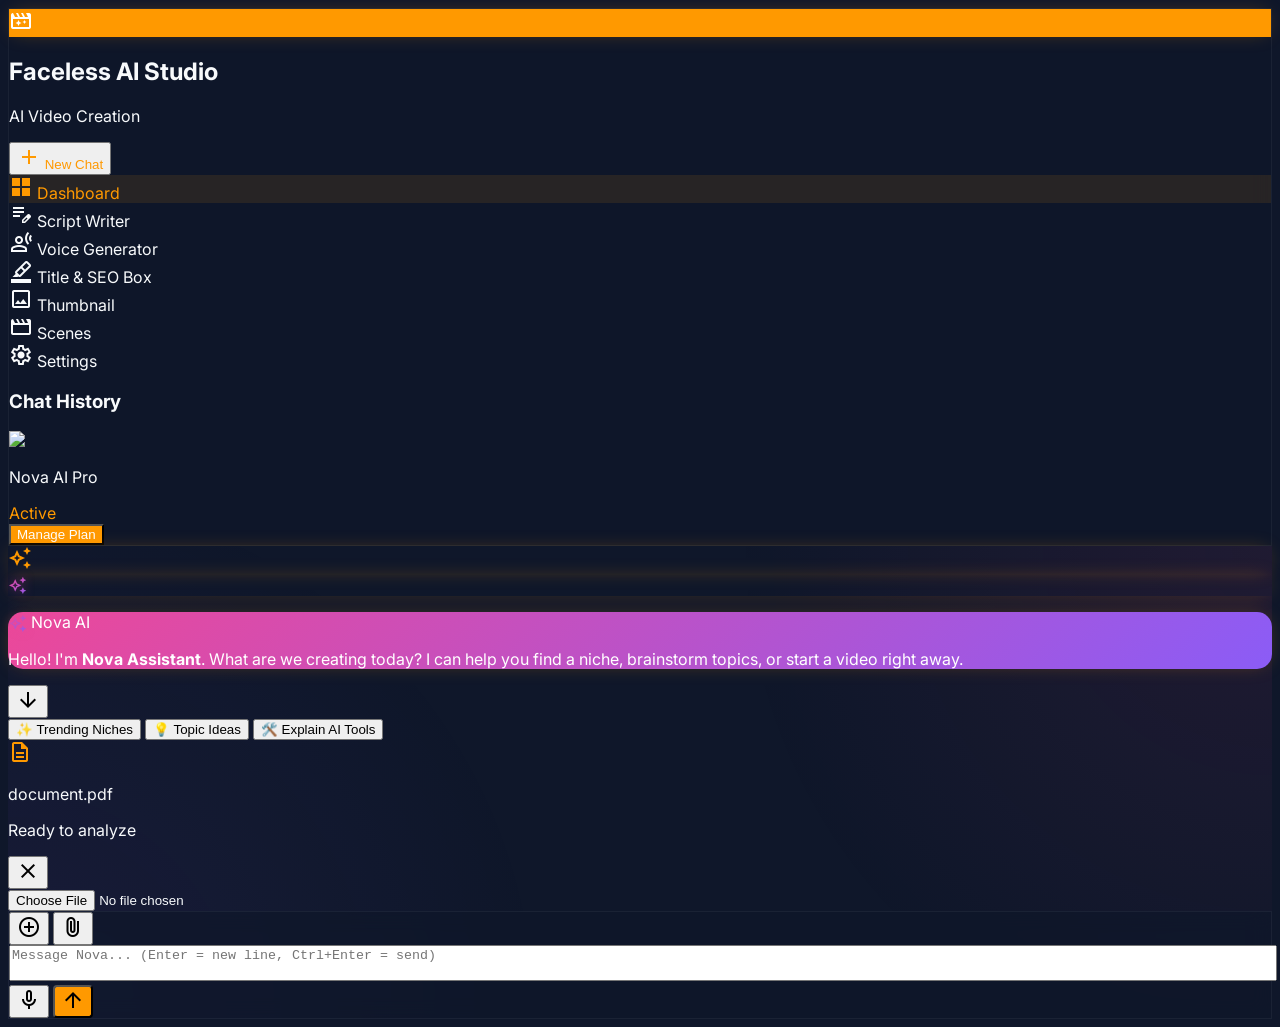
==== frontend/index.html @ 91708bc6 "Final Clean Hackathon Submission" ====
<!DOCTYPE html>
<html class="dark" lang="en">

<head>
    <meta charset="utf-8" />
    <meta content="width=device-width, initial-scale=1.0" name="viewport" />
    <title>Faceless AI Studio</title>
    <script src="https://cdn.tailwindcss.com?plugins=forms,container-queries"></script>
    <link href="https://fonts.googleapis.com/css2?family=Inter:wght@300;400;500;600;700;800;900&display=swap"
        rel="stylesheet" />
    <link href="https://fonts.googleapis.com/icon?family=Material+Icons" rel="stylesheet" />
    <link href="https://fonts.googleapis.com/css2?family=Material+Symbols+Outlined:wght,FILL@100..700,0..1&display=swap"
        rel="stylesheet" />
    <link rel="stylesheet" href="./style.css">
    <script id="tailwind-config">
        tailwind.config = {
            darkMode: "class",
            theme: {
                extend: {
                    colors: {
                        "primary": "#256af4",
                        "accent-magenta": "#d946ef",
                        "accent-pink": "#d946ef",
                        "accent": "#d946ef",
                        "background-light": "#f5f6f8",
                        "background-dark": "#0a0c14",
                        "surface-dark": "#161b2c",
                        "border-dark": "#232d3f",
                    },
                    fontFamily: {
                        "display": ["Inter", "sans-serif"]
                    },
                    borderRadius: {
                        "DEFAULT": "0.25rem",
                        "lg": "0.5rem",
                        "xl": "0.75rem",
                        "full": "9999px"
                    },
                },
            },
        }
    </script>
</head>

<body
    class="bg-background-light dark:bg-background-dark font-display text-slate-900 dark:text-slate-100 antialiased overflow-hidden">
    <div class="flex min-h-screen">

        <!-- MAIN SIDEBAR (Unified from User Code) -->
        <aside id="main-sidebar"
            class="w-72 fixed left-0 top-0 h-screen flex flex-col bg-surface-dark border-r border-slate-800/50 overflow-y-auto custom-scrollbar z-50">
            <div class="p-6 pb-2">
                <div class="flex items-center gap-3 mb-6">
                    <div class="size-10 rounded-lg bg-primary flex items-center justify-center glow-blue shrink-0">
                        <span class="material-symbols-outlined text-white">movie_filter</span>
                    </div>
                    <div>
                        <h1 class="text-sm font-bold tracking-tight text-white uppercase">Faceless AI Studio</h1>
                        <p class="text-xs text-slate-400 font-medium">AI Video Creation</p>
                    </div>
                </div>
                
                <!-- NEW CHAT BUTTON -->
                <button onclick="startNewChat()" class="w-full flex items-center justify-center gap-2 py-2.5 bg-primary/20 hover:bg-primary/30 text-primary border border-primary/30 rounded-xl text-sm font-bold transition-colors">
                    <span class="material-symbols-outlined text-[18px]">add</span> New Chat
                </button>
            </div>

            <nav class="shrink-0 px-4 pt-4 space-y-1">
                <div id="nav-dashboard" onclick="switchToTab('dashboard')"
                    class="sidebar-item flex items-center gap-3 px-3 py-2.5 rounded-lg text-slate-400 hover:text-white hover:bg-white/5 transition-colors cursor-pointer">
                    <span class="material-symbols-outlined text-[22px]">grid_view</span>
                    <span class="text-sm font-medium">Dashboard</span>
                </div>

                <div id="nav-script-writer" onclick="switchToTab('script-writer')"
                    class="sidebar-item flex items-center gap-3 px-3 py-2.5 rounded-lg text-slate-400 hover:text-white hover:bg-white/5 transition-colors cursor-pointer">
                    <span class="material-symbols-outlined text-[22px]">edit_note</span>
                    <span class="text-sm font-medium">Script Writer</span>
                </div>

                <div id="nav-voice-generator" onclick="switchToTab('voice-generator')"
                    class="sidebar-item flex items-center gap-3 px-3 py-2.5 rounded-lg text-slate-400 hover:text-white hover:bg-white/5 transition-colors cursor-pointer">
                    <span class="material-symbols-outlined text-[22px]">spatial_audio_off</span>
                    <span class="text-sm font-medium">Voice Generator</span>
                </div>

                <div id="nav-voiceover-copy" onclick="switchToTab('voiceover-copy')"
                    class="sidebar-item flex items-center gap-3 px-3 py-2.5 rounded-lg text-slate-400 hover:text-white hover:bg-white/5 transition-colors cursor-pointer">
                    <span class="material-symbols-outlined text-[22px]">format_ink_highlighter</span>
                    <span class="text-sm font-medium">Title &amp; SEO Box</span>
                </div>

                <div id="nav-thumbnail" onclick="switchToTab('thumbnail')"
                    class="sidebar-item flex items-center gap-3 px-3 py-2.5 rounded-lg text-slate-400 hover:text-white hover:bg-white/5 transition-colors cursor-pointer">
                    <span class="material-symbols-outlined text-[22px]">image</span>
                    <span class="text-sm font-medium">Thumbnail</span>
                </div>

                <div id="nav-scenes" onclick="switchToTab('scenes')"
                    class="sidebar-item flex items-center gap-3 px-3 py-2.5 rounded-lg text-slate-400 hover:text-white hover:bg-white/5 transition-colors cursor-pointer">
                    <span class="material-symbols-outlined text-[22px]">movie</span>
                    <span class="text-sm font-medium">Scenes</span>
                </div>

                <div id="nav-settings" onclick="switchToTab('settings')"
                    class="sidebar-item flex items-center gap-3 px-3 py-2.5 rounded-lg text-slate-400 hover:text-white hover:bg-white/5 transition-colors cursor-pointer mt-6">
                    <span class="material-symbols-outlined text-[22px]">settings</span>
                    <span class="text-sm font-medium">Settings</span>
                </div>
            </nav>

            <!-- CHAT HISTORY SIDEBAR SECTION -->
            <div class="flex-1 overflow-y-auto custom-scrollbar px-4 pt-6 pb-2">
                <h3 class="text-[10px] font-bold text-slate-500 uppercase tracking-widest pl-2 mb-3">Chat History</h3>
                <div id="sidebar-chat-history" class="space-y-4">
                    <!-- Groups injected by JS -->
                </div>
            </div>

            <!-- Sidebar Bottom: Account Card -->
            <div class="p-4 pb-6 mt-auto shrink-0">
                <div class="bg-slate-900/40 rounded-2xl p-4 border border-slate-800/40">
                    <div class="flex items-center gap-3 mb-3">
                        <div
                            class="size-10 rounded-full bg-slate-800 overflow-hidden ring-2 ring-primary/20 p-1 flex items-center justify-center">
                            <!-- New Cool Bot/AI Avatar Image -->
                            <img class="w-full h-full object-contain drop-shadow-[0_0_8px_rgba(37,106,244,0.8)]"
                                data-alt="Nova AI Avatar"
                                src="https://api.dicebear.com/7.x/bottts/svg?seed=NovaAI4&backgroundColor=transparent&primaryColor=256af4" />
                        </div>
                        <div class="flex-1 min-w-0">
                            <p class="text-sm font-semibold truncate text-white">Nova AI Pro</p>
                            <span
                                class="inline-flex items-center rounded-full bg-primary/20 px-2 py-0.5 text-[10px] font-bold text-primary tracking-wider uppercase">Active
                            </span>
                        </div>
                    </div>
                    <button
                        class="w-full py-2 bg-primary hover:bg-primary/90 text-white rounded-lg text-xs font-bold transition-all shadow-lg shadow-primary/20">
                        Manage Plan
                    </button>
                </div>
            </div>
        </aside>


        <!-- MAIN VIEWS -->
        <div class="flex-1 flex flex-col relative w-full h-screen ml-72">


            <!-- DASHBOARD VIEW -->
            <!-- DASHBOARD VIEW (NOVA CHAT HUB) -->
            <main id="view-dashboard"
                class="view-wrapper flex-1 flex flex-col bg-gradient-dark relative view-hidden h-screen overflow-hidden">
                <!-- Top Chat Header icon -->
                <div class="w-full flex justify-center pt-10 pb-4 shrink-0">
                    <div
                        class="size-16 rounded-2xl bg-primary/10 flex items-center justify-center glow-blue border border-primary/30">
                        <span class="material-symbols-outlined text-primary text-4xl animate-pulse">auto_awesome</span>
                    </div>
                </div>

                <!-- Chat Messages Area -->
                <div id="chat-history"
                    class="flex-1 overflow-y-auto custom-scrollbar px-8 pb-40 space-y-6 max-w-4xl mx-auto w-full">
                    <!-- Initial Welcome Message -->
                    <div class="flex gap-4">
                        <div
                            class="size-10 rounded-full bg-primary/20 flex items-center justify-center flex-shrink-0 glow-blue border border-primary/30">
                            <span class="material-symbols-outlined nova-spark-icon text-xl">auto_awesome</span>
                        </div>
                        <div class="ai-chat-bubble p-5 max-w-[80%] glow-blue text-left">
                            <p class="text-white text-sm font-bold flex items-center gap-2 mb-2">
                                <span class="material-symbols-outlined nova-spark-icon">auto_awesome</span> Nova AI
                            </p>
                            <p class="text-white text-sm leading-relaxed">Hello! I'm <strong>Nova Assistant</strong>.
                                What are we creating today? I can help you find a niche, brainstorm topics, or start a
                                video right away.</p>
                        </div>
                    </div>
                </div>

                <!-- Scroll to Bottom Button -->
                <button id="scroll-bottom-btn" onclick="scrollToBottom()"
                    class="absolute bottom-28 right-10 size-10 bg-slate-800 border border-slate-700 text-white rounded-full shadow-2xl flex items-center justify-center transition-all opacity-0 translate-y-4 pointer-events-none z-30 hover:bg-slate-700">
                    <span class="material-symbols-outlined text-[20px]">arrow_downward</span>
                </button>

                <!-- Floating Input Area -->
                <div id="chat-input-container"
                    class="absolute bottom-0 left-0 right-0 p-8 pt-0 z-20 pointer-events-none">
                    <div class="max-w-4xl mx-auto w-full pointer-events-auto">
                        <!-- Suggested Prompts -->
                        <div class="flex gap-3 mb-4 overflow-x-auto custom-scrollbar pb-2">
                            <button onclick="sendChatMessage('Trending Niches')"
                                class="whitespace-nowrap px-4 py-2 bg-white/5 hover:bg-white/10 border border-white/10 rounded-full text-xs font-medium text-slate-300 transition-colors backdrop-blur-md">✨
                                Trending Niches</button>
                            <button onclick="sendChatMessage('Topic Ideas')"
                                class="whitespace-nowrap px-4 py-2 bg-white/5 hover:bg-white/10 border border-white/10 rounded-full text-xs font-medium text-slate-300 transition-colors backdrop-blur-md">💡
                                Topic Ideas</button>
                            <button onclick="sendChatMessage('Explain AI Tools')"
                                class="whitespace-nowrap px-4 py-2 bg-white/5 hover:bg-white/10 border border-white/10 rounded-full text-xs font-medium text-slate-300 transition-colors backdrop-blur-md">🛠️
                                Explain AI Tools</button>
                        </div>
                        <!-- Input Bar -->
                        <div class="relative">
                            <!-- Attachment Preview Area -->
                            <div id="attachment-preview"
                                class="hidden absolute bottom-full left-0 mb-2 bg-slate-800 border border-slate-700 p-2 rounded-xl shadow-2xl flex items-center gap-3">
                                <div class="size-8 rounded bg-primary/20 flex items-center justify-center">
                                    <span class="material-symbols-outlined text-primary text-sm">description</span>
                                </div>
                                <div>
                                    <p class="text-xs font-bold text-white" id="attachment-name">document.pdf</p>
                                    <p class="text-[10px] text-slate-400">Ready to analyze</p>
                                </div>
                                <button onclick="removeAttachment()" class="ml-2 text-slate-400 hover:text-white">
                                    <span class="material-symbols-outlined text-sm">close</span>
                                </button>
                            </div>

                            <input type="file" id="hidden-file-upload" class="hidden"
                                onchange="handleFileSelect(event)">

                            <div
                                class="chat-input-container bg-surface-dark border border-slate-700/50 rounded-2xl p-2 pl-3 flex items-center gap-2 shadow-2xl relative z-40">

                                <button
                                    class="size-10 rounded-full text-slate-400 hover:text-white hover:bg-white/10 flex items-center justify-center transition-colors flex-shrink-0 relative group">
                                    <span class="material-symbols-outlined text-[22px]">add_circle</span>
                                </button>

                                <button onclick="document.getElementById('hidden-file-upload').click()"
                                    class="size-10 rounded-full text-slate-400 hover:text-white hover:bg-white/10 flex items-center justify-center transition-colors flex-shrink-0">
                                    <span class="material-symbols-outlined text-[20px]">attach_file</span>
                                </button>

                                <textarea id="chat-input" placeholder="Message Nova... (Enter = new line, Ctrl+Enter = send)" wrap="soft"
                                    class="flex-1 min-w-0 bg-transparent border-none text-white focus:ring-0 placeholder:text-slate-500 py-3 px-2 outline-none text-[15px]"
                                    style="width: 100%; max-height: 120px; overflow-y: auto; resize: none; overflow-wrap: anywhere; word-break: break-word;"
                                    onkeypress="handleChatKeyPress(event)"></textarea>

                                <button id="mic-btn" onclick="toggleMic()"
                                    class="size-10 rounded-full text-slate-400 hover:text-white hover:bg-white/10 flex items-center justify-center transition-colors flex-shrink-0 mr-1">
                                    <span class="material-symbols-outlined text-[22px]">mic</span>
                                </button>

                                <button onclick="submitChat()"
                                    class="size-10 text-white flex items-center justify-center shadow-lg hover:scale-[1.05] transition-transform flex-shrink-0 send-btn">
                                    <span class="material-symbols-outlined text-[20px]">arrow_upward</span>
                                </button>
                            </div>
                        </div>
                    </div>
                </div>
            </main>

            <!-- SETTINGS VIEW -->
            <main id="view-settings"
                class="view-wrapper flex-1 overflow-y-auto custom-scrollbar bg-gradient-dark relative view-hidden">
                <div class="p-8 max-w-2xl mx-auto">
                    <h2 class="text-3xl font-black text-white mb-8">Settings</h2>
                    <div class="glass-panel p-8 rounded-2xl space-y-6 glow-blue">
                        <div>
                            <label class="block text-xs font-bold text-slate-400 mb-2">AWS Access Key</label>
                            <input type="password"
                                class="w-full bg-surface-dark border border-slate-700/50 rounded-xl p-3 text-white"
                                value="***********" />
                        </div>
                        <div>
                            <label class="block text-xs font-bold text-slate-400 mb-2">AWS Secret Key</label>
                            <input type="password"
                                class="w-full bg-surface-dark border border-slate-700/50 rounded-xl p-3 text-white"
                                value="***********" />
                        </div>
                        <button
                            class="w-full py-4 bg-primary text-white font-bold rounded-xl shadow-lg shadow-primary/20 hover:bg-blue-600 transition-colors">Save
                            Configurations</button>
                    </div>
                </div>
            </main>

            <!-- VOICEOVER & COPY (title, description, tags, keywords) -->
            <main id="view-voiceover-copy" class="view-wrapper view-hidden flex-1 overflow-y-auto custom-scrollbar bg-background-dark bg-gradient-dark">
                <div class="max-w-4xl mx-auto px-8 py-10 pb-32">
                    <div class="flex items-center justify-between mb-8">
                        <h2 class="text-3xl font-black text-white flex items-center gap-3">
                            <span class="material-symbols-outlined text-primary text-3xl">format_ink_highlighter</span>
                            Title &amp; SEO Box
                        </h2>
                    </div>

                    <!-- Generate SEO Box -->
                    <div class="glass-panel p-6 rounded-2xl border border-primary/20 mb-8 flex flex-col gap-4">
                        <label class="block text-xs font-bold text-slate-400 uppercase tracking-wide">Enter video topic or paste script to generate SEO metadata</label>
                        <div class="relative">
                            <textarea id="seo-writer-prompt" rows="2" placeholder="e.g., A video about the history of Artificial Intelligence..." class="w-full bg-surface-dark border border-slate-700/50 rounded-xl p-3 pr-10 text-white placeholder-slate-500 focus:border-primary/50 transition-colors custom-scrollbar resize-none"></textarea>
                            <span class="material-symbols-outlined absolute right-3 bottom-4 text-primary animate-pulse pointer-events-none">auto_awesome</span>
                        </div>
                        <button type="button" onclick="generateSeoDataOnly(event)" class="w-full md:w-auto self-end px-8 py-3 bg-primary hover:bg-blue-600 text-white font-bold rounded-xl shadow-lg shadow-primary/20 transition-all flex items-center gap-2">
                            <span class="material-symbols-outlined">auto_awesome</span>
                            Generate SEO Data
                        </button>
                    </div>

                    <div class="space-y-6">
                        <!-- Title Box -->
                        <div class="glass-panel p-6 rounded-2xl relative group">
                            <label class="block text-xs font-bold text-slate-400 uppercase tracking-widest mb-3">Title</label>
                            <p id="voiceover-title" class="text-xl font-bold text-white pr-12">—</p>
                            <button onclick="copySpecificData('voiceover-title')" class="absolute top-4 right-4 size-10 rounded-xl bg-white/5 hover:bg-primary/20 text-slate-400 hover:text-primary transition-colors flex items-center justify-center border border-white/10 group-hover:border-primary/30">
                                <span class="material-symbols-outlined text-[18px]">content_copy</span>
                            </button>
                        </div>
                        
                        <!-- Description Box -->
                        <div class="glass-panel p-6 rounded-2xl relative group">
                            <label class="block text-xs font-bold text-slate-400 uppercase tracking-widest mb-3">Description</label>
                            <p id="voiceover-description" class="text-slate-300 leading-relaxed whitespace-pre-line pr-12">—</p>
                            <button onclick="copySpecificData('voiceover-description')" class="absolute top-4 right-4 size-10 rounded-xl bg-white/5 hover:bg-primary/20 text-slate-400 hover:text-primary transition-colors flex items-center justify-center border border-white/10 group-hover:border-primary/30">
                                <span class="material-symbols-outlined text-[18px]">content_copy</span>
                            </button>
                        </div>

                        <!-- Tags Box -->
                        <div class="glass-panel p-6 rounded-2xl relative group">
                            <label class="block text-xs font-bold text-slate-400 uppercase tracking-widest mb-3">Tags</label>
                            <div id="voiceover-tags" class="flex flex-wrap gap-2 pr-12">—</div>
                            <button onclick="copySpecificTagKeywordData('voiceover-tags')" class="absolute top-4 right-4 size-10 rounded-xl bg-white/5 hover:bg-primary/20 text-slate-400 hover:text-primary transition-colors flex items-center justify-center border border-white/10 group-hover:border-primary/30">
                                <span class="material-symbols-outlined text-[18px]">content_copy</span>
                            </button>
                        </div>

                        <!-- Keywords Box -->
                        <div class="glass-panel p-6 rounded-2xl relative group">
                            <label class="block text-xs font-bold text-slate-400 uppercase tracking-widest mb-3">Keywords</label>
                            <div id="voiceover-keywords" class="flex flex-wrap gap-2 pr-12">—</div>
                            <button onclick="copySpecificTagKeywordData('voiceover-keywords')" class="absolute top-4 right-4 size-10 rounded-xl bg-white/5 hover:bg-primary/20 text-slate-400 hover:text-primary transition-colors flex items-center justify-center border border-white/10 group-hover:border-primary/30">
                                <span class="material-symbols-outlined text-[18px]">content_copy</span>
                            </button>
                        </div>
                    </div>
                </div>
            </main>

            <!-- NOVA CANVAS (redesigned Thumbnail page) -->
            <main id="view-thumbnail" class="view-wrapper view-hidden flex-1 overflow-y-auto custom-scrollbar bg-background-dark bg-gradient-dark">
                <div class="max-w-5xl mx-auto px-8 py-10 pb-32">
                    <!-- Header -->
                    <div class="flex items-center gap-4 mb-2">
                        <div class="size-12 rounded-2xl flex items-center justify-center" style="background: linear-gradient(135deg, #ec4899, #8b5cf6);">
                            <span class="material-symbols-outlined text-white text-2xl">palette</span>
                        </div>
                        <div>
                            <h2 class="text-3xl font-black text-white">Nova Canvas</h2>
                            <p class="text-xs text-slate-400 uppercase tracking-widest font-bold">AI Image Designer</p>
                        </div>
                    </div>
                    <p class="text-slate-400 mb-8 mt-2">Design stunning, AI-generated thumbnails and visuals for your video using Amazon Nova Canvas.</p>

                    <!-- Controls Row: Prompt, Ratio, Style -->
                    <div class="glass-panel p-6 rounded-2xl border border-accent-pink/20 mb-6 space-y-5">
                        <!-- Prompt -->
                        <div>
                            <label class="block text-xs font-bold text-slate-400 uppercase tracking-wide mb-2">Visual Prompt</label>
                            <div class="relative">
                                <textarea id="thumbnail-writer-prompt" rows="2" placeholder="e.g., A cinematic glowing neural network with bold modern text..." class="w-full bg-surface-dark border border-slate-700/50 rounded-xl p-3 pr-10 text-white placeholder-slate-500 focus:border-accent-pink/50 transition-colors custom-scrollbar resize-none"></textarea>
                                <span class="material-symbols-outlined absolute right-3 bottom-4 text-accent-pink animate-pulse pointer-events-none">auto_awesome</span>
                            </div>
                        </div>

                        <!-- Ratio + Style Row -->
                        <div class="flex flex-wrap gap-6">
                            <!-- Ratio -->
                            <div class="flex-1 min-w-[160px]">
                                <label class="block text-xs font-bold text-slate-400 uppercase tracking-wide mb-2">Aspect Ratio</label>
                                <div class="flex gap-2">
                                    <button onclick="setAspectRatio('16:9', this)" class="ratio-btn ratio-btn-active flex-1 py-2 px-3 rounded-xl text-xs font-bold bg-accent-pink text-white border border-accent-pink">16:9 YouTube</button>
                                    <button onclick="setAspectRatio('1:1', this)" class="ratio-btn flex-1 py-2 px-3 rounded-xl text-xs font-bold bg-white/5 text-slate-400 border border-white/10 hover:bg-white/10 transition-colors">1:1 Square</button>
                                    <button onclick="setAspectRatio('9:16', this)" class="ratio-btn flex-1 py-2 px-3 rounded-xl text-xs font-bold bg-white/5 text-slate-400 border border-white/10 hover:bg-white/10 transition-colors">9:16 Short</button>
                                </div>
                            </div>

                            <!-- Style -->
                            <div class="flex-1 min-w-[200px]">
                                <label class="block text-xs font-bold text-slate-400 uppercase tracking-wide mb-2">Style Preset</label>
                                <div class="relative">
                                    <select id="thumbnail-style-select" class="w-full bg-surface-dark border border-slate-700/50 rounded-xl p-3 text-white cursor-pointer focus:border-accent-pink/50 transition-colors appearance-none">
                                        <option value="cinematic">🎬 Cinematic</option>
                                        <option value="bright_bold">⚡ Bright &amp; Bold</option>
                                        <option value="minimalist">🌿 Minimalist</option>
                                        <option value="dramatic">🔥 Dramatic</option>
                                        <option value="neon_glow">✨ Neon Glow</option>
                                    </select>
                                    <span class="material-symbols-outlined absolute right-3 top-1/2 -translate-y-1/2 text-slate-400 pointer-events-none">expand_more</span>
                                </div>
                            </div>
                        </div>

                        <button type="button" onclick="generateThumbnailDataOnly(event)" class="w-full md:w-auto self-end px-8 py-3 text-white font-bold rounded-xl shadow-lg transition-all flex items-center gap-2" style="background: linear-gradient(135deg, #ec4899, #8b5cf6); box-shadow: 0 4px 20px rgba(236,72,153,0.3);">
                            <span class="material-symbols-outlined">auto_awesome</span>
                            Generate with Nova Canvas
                        </button>
                    </div>

                    <!-- Preview Canvas -->
                    <div class="glass-panel p-6 rounded-2xl mb-6">
                        <div class="flex items-center justify-between mb-4">
                            <span class="text-xs font-bold text-slate-400 uppercase tracking-widest">Generated Canvas</span>
                            <div class="flex items-center gap-2">
                                <span class="text-[10px] font-bold text-accent-pink uppercase tracking-widest">Nova Canvas · 16:9</span>
                            </div>
                        </div>
                        <div id="thumbnail-preview-wrap" class="rounded-2xl overflow-hidden border border-white/10 aspect-video bg-surface-dark relative group">
                            <img id="thumbnail-preview-img" src="" alt="Thumbnail" class="w-full h-full object-cover hidden" />
                            
                            <!-- Floating Download Button -->
                            <button id="thumbnail-hover-overlay" onclick="downloadThumbnail()" class="absolute top-4 right-4 px-4 py-2 bg-black/60 hover:bg-black/90 text-white font-bold rounded-xl border border-white/20 transition-all flex items-center justify-center gap-2 transform hover:scale-105 hidden backdrop-blur-md shadow-lg z-10">
                                <span class="material-symbols-outlined text-[20px] text-accent-pink">download</span> Download
                            </button>

                            <div id="thumbnail-placeholder" class="w-full h-full flex flex-col items-center justify-center text-slate-600 gap-3">
                                <span class="material-symbols-outlined text-6xl">image_search</span>
                                <p class="text-sm font-medium">Your canvas will appear here</p>
                            </div>
                        </div>

                        <!-- Action Buttons on thumbnail -->
                        <div id="thumbnail-actions" class="mt-5 flex flex-wrap gap-3 hidden">
                            <button onclick="downloadThumbnail()" class="flex-1 min-w-[140px] py-3 bg-white/10 hover:bg-white/20 text-white font-bold rounded-xl border border-white/10 transition-all flex items-center justify-center gap-2">
                                <span class="material-symbols-outlined text-[20px]">download</span> Download
                            </button>
                            <button class="flex-1 min-w-[140px] py-3 bg-accent-pink/20 hover:bg-accent-pink/30 text-accent-pink font-bold rounded-xl border border-accent-pink/30 transition-all flex items-center justify-center gap-2">
                                <span class="material-symbols-outlined text-[20px]">attach_file</span> Attach to Video
                            </button>
                            <button type="button" id="regenerate-thumbnail-btn" onclick="regenerateThumbnail('cinematic')" class="flex-1 min-w-[140px] py-3 font-bold rounded-xl transition-all flex items-center justify-center gap-2 text-white" style="background: linear-gradient(135deg, #ec4899, #8b5cf6);">
                                <span class="material-symbols-outlined text-[20px]">refresh</span> Regenerate
                            </button>
                        </div>
                    </div>
                </div>
            </main>

            <!-- SCENES PAGE -->
            <main id="view-scenes" class="view-wrapper view-hidden flex-1 overflow-hidden bg-background-dark bg-gradient-dark relative flex flex-col pt-8">
                <!-- Two Column Layout Area -->
                <div class="flex flex-1 overflow-hidden h-full max-w-[1600px] mx-auto w-full pb-8 px-6 gap-6">
                    
                    <!-- LEFT COLUMN: ChatGPT Style Chat Interface -->
                    <div class="w-1/3 flex flex-col bg-surface-dark border border-slate-700/50 rounded-2xl shadow-xl overflow-hidden glass-panel relative group">
                        
                        <!-- Header -->
                        <div class="px-6 py-4 flex items-center justify-between border-b border-slate-700/50 bg-slate-800/20">
                            <h3 class="text-lg font-bold text-white flex items-center gap-2">
                                <span class="material-symbols-outlined text-primary">analytics</span>
                                Script Analyzer
                            </h3>
                        </div>
                        
                        <!-- Instruction & Input Area -->
                        <div class="flex-1 p-6 flex flex-col gap-6 overflow-y-auto custom-scrollbar">
                            <div class="bg-primary/10 border border-primary/20 rounded-2xl p-5">
                                <p class="text-sm text-slate-200 leading-relaxed">
                                    <span class="font-bold text-primary block mb-1">How it works:</span>
                                    AI will analyze your script or lyrics, identify the 3-4 most important visual moments, and generate matching cinematic scenes automatically.
                                </p>
                            </div>

                            <div class="flex-1 flex flex-col gap-4">
                                <label class="text-xs font-bold text-slate-500 uppercase tracking-widest">Paste your script/lyrics here</label>
                                <textarea id="scenes-script-input" class="flex-1 w-full bg-slate-800/50 border border-slate-700 rounded-xl p-4 text-white placeholder-slate-500 focus:outline-none focus:border-primary transition-all resize-none text-sm leading-relaxed" placeholder="Once upon a time in a silent forest..."></textarea>
                            </div>

                            <button onclick="generateScenesFromScript()" id="generate-scenes-btn" class="w-full py-4 bg-primary hover:bg-blue-500 text-white font-black rounded-xl shadow-lg transition-all flex items-center justify-center gap-3 group">
                                <span class="material-symbols-outlined group-hover:rotate-12 transition-transform">movie_filter</span>
                                Generate Matching Scenes
                            </button>
                        </div>
                    </div>

                    <!-- RIGHT COLUMN: Generated Scenes Grid -->
                    <div class="w-2/3 flex flex-col h-full bg-surface-dark border border-slate-700/50 rounded-2xl p-6 glass-panel overflow-y-auto custom-scrollbar">
                        <div class="flex items-center justify-between mb-6">
                            <h2 class="text-2xl font-black text-white flex items-center gap-3">
                                <span class="material-symbols-outlined text-primary text-3xl">movie</span>
                                Generated Scenes Collection
                            </h2>
                            <p class="text-slate-400 text-sm italic items-baseline">Images appear here automatically</p>
                        </div>

                        <!-- Dynamic Grid populated via JS -->
                        <div id="scenes-chat-grid" class="flex flex-col gap-8 w-full pb-10">
                            <!-- Empty State -->
                            <div id="scenes-empty-state" class="w-full py-20 flex flex-col items-center justify-center border-2 border-dashed border-slate-700/50 rounded-2xl bg-slate-800/20">
                                <span class="material-symbols-outlined text-6xl text-slate-600 mb-4 animate-pulse">image</span>
                                <h3 class="text-xl font-bold text-slate-400">No Scenes Yet</h3>
                                <p class="text-sm text-slate-500 mt-2">Start chatting with the director on the left to generate cinematic shots.</p>
                            </div>
                        </div>
                    </div>
                </div>
            </main>

            <!-- CONTENT RESEARCH (topic/title input + generate) -->
            <div id="view-content-research" class="view-wrapper view-hidden flex-1 flex flex-col min-w-0 h-screen overflow-hidden">

                <main id="wizard-step-1"
                    class="wizard-step flex-1 overflow-y-auto custom-scrollbar bg-background-dark bg-gradient-dark relative">
                    <div class="max-w-5xl mx-auto px-8 py-12">
                        <!-- Header & Progress -->
                        <div class="mb-12">
                            <div class="flex items-center justify-between mb-4">
                                <h2 class="text-xs font-bold uppercase tracking-widest text-primary">Step 1: Topic
                                    Selection</h2>
                                <span class="text-xs font-bold text-slate-400">25% Complete</span>
                            </div>
                            <div class="h-1.5 w-full bg-slate-800 rounded-full overflow-hidden">
                                <div class="h-full bg-primary rounded-full glow-blue w-1/4"></div>
                            </div>
                        </div>
                        <!-- Hero Section -->
                        <div class="text-center mb-16">
                            <h1 class="text-5xl font-black text-white mb-6 tracking-tight">What's your story <span
                                    class="text-transparent bg-clip-text bg-gradient-to-r from-primary to-accent">today?</span>
                            </h1>
                            <p class="text-slate-400 text-lg max-w-2xl mx-auto mb-10">Select a trending topic or search
                                for something specific to start your automated video production.</p>
                            <div class="max-w-3xl mx-auto relative group">
                                <div
                                    class="absolute -inset-1 bg-gradient-to-r from-primary/30 to-accent/30 rounded-xl blur opacity-25 group-hover:opacity-50 transition duration-1000">
                                </div>
                                <div class="relative flex items-center">
                                    <span class="material-symbols-outlined absolute left-5 text-slate-500">search</span>
                                    <input id="topic-search-input"
                                        class="w-full bg-surface-dark border-slate-700/50 border focus:border-primary/50 focus:ring-4 focus:ring-primary/10 rounded-xl py-5 pl-14 pr-6 text-white text-lg placeholder:text-slate-600 shadow-2xl transition-all"
                                        placeholder="E.g., Pop Music History or Qawwali Origins..." type="text"
                                        onkeydown="if(event.key==='Enter') searchTopics();" />
                                    <button type="button" id="topic-search-generate-btn" onclick="searchTopics()"
                                        class="absolute right-3 px-6 py-2.5 bg-primary text-white font-bold rounded-lg shadow-lg hover:shadow-primary/40 transition-all">
                                        Generate
                                    </button>
                                </div>
                            </div>
                        </div>
                        <!-- Topics Section: header + grid (filled by JS) -->
                        <div id="content-research-topics-section">
                            <div class="flex items-center justify-between mb-8">
                                <div class="flex items-center gap-2">
                                    <span class="material-symbols-outlined text-accent" id="topics-section-icon">trending_up</span>
                                    <h3 class="text-xl font-bold text-white" id="topics-section-title">Trending Topics</h3>
                                </div>
                                <button type="button" id="content-research-refresh" onclick="loadContentResearchTopics()"
                                    class="text-xs font-medium text-slate-400 hover:text-primary transition-colors flex items-center gap-1">
                                    <span class="material-symbols-outlined text-base">refresh</span> Refresh
                                </button>
                            </div>
                            <div id="topics-grid-loading" class="flex justify-center py-16">
                                <div class="flex flex-col items-center gap-4">
                                    <div class="size-12 rounded-xl bg-primary/20 animate-pulse"></div>
                                    <p class="text-sm text-slate-400 font-medium">Loading topics…</p>
                                </div>
                            </div>
                            <div id="topics-grid" class="grid grid-cols-1 md:grid-cols-3 gap-6 hidden"></div>
                            <div id="topics-grid-empty" class="hidden text-center py-16">
                                <span class="material-symbols-outlined text-slate-600 text-5xl mb-4">search_off</span>
                                <p class="text-slate-400 font-medium">No topics found. Try a different search or browse trending below.</p>
                                <button type="button" onclick="loadContentResearchTopics()"
                                    class="mt-4 text-sm font-medium text-primary hover:underline">Show trending topics</button>
                            </div>
                        </div>
                        <div class="mt-16 flex justify-center pb-12">
                            <button type="button" id="surprise-me-btn" onclick="surpriseMeTopic()"
                                class="flex items-center gap-2 text-slate-500 hover:text-slate-300 transition-colors text-sm font-medium disabled:opacity-50 disabled:pointer-events-none">
                                <span class="material-symbols-outlined text-lg">auto_awesome</span>
                                <span id="surprise-me-label">Surprise me with a random topic</span>
                            </button>
                        </div>
                        <!-- Overlay when generating script (select topic in progress) -->
                        <div id="content-research-overlay" class="hidden fixed inset-0 bg-background-dark/80 backdrop-blur-sm z-40 flex items-center justify-center">
                            <div class="glass-panel p-8 rounded-2xl glow-blue flex flex-col items-center gap-4 max-w-sm">
                                <div class="size-14 rounded-xl bg-primary/20 flex items-center justify-center">
                                    <span class="material-symbols-outlined text-primary text-3xl animate-pulse">auto_awesome</span>
                                </div>
                                <p class="text-white font-semibold">Generating your full video kit…</p>
                                <p class="text-slate-400 text-sm">Thumbnail, scenes, description, tags &amp; more.</p>
                            </div>
                        </div>
                    </div>
                </main>
            </div> <!-- end view-content-research wrapper -->

            <!-- SEPARATED SCRIPT WRITER -->
            <main id="view-script-writer" class="view-wrapper view-hidden flex-1 overflow-y-auto custom-scrollbar bg-background-dark bg-gradient-dark">
                <div class="max-w-6xl mx-auto px-8 py-10 w-full mb-16">
                    <h2 class="text-3xl font-black text-white mb-8 flex items-center gap-3">
                        <span class="material-symbols-outlined text-primary text-3xl">edit_note</span>
                        AI Script Writer
                    </h2>
                    
                    <div class="grid grid-cols-1 lg:grid-cols-3 gap-8">
                        <!-- Setup Panel -->
                        <div class="lg:col-span-1 glass-panel p-6 rounded-2xl flex flex-col gap-6 h-fit border border-primary/20">
                            <div>
                                <label class="block text-xs font-bold text-slate-400 mb-2 uppercase tracking-wide">1. Enter Video Prompt / Idea (Chat AI)</label>
                                <div class="relative">
                                    <textarea id="script-writer-prompt" rows="3" placeholder="e.g., Make a 5 minute documentary about the history of Artificial General Intelligence, focusing on neural networks..." class="w-full bg-surface-dark border border-slate-700/50 rounded-xl p-3 pr-10 text-white placeholder-slate-500 focus:border-primary/50 transition-colors custom-scrollbar resize-none"></textarea>
                                    <span class="material-symbols-outlined absolute right-3 bottom-4 text-primary animate-pulse pointer-events-none">auto_awesome</span>
                                </div>
                            </div>
                            <div>
                                <label class="block text-xs font-bold text-slate-400 mb-2 uppercase tracking-wide">2. Which Type of Script?</label>
                                <select id="script-writer-type" class="w-full bg-surface-dark border border-slate-700/50 rounded-xl p-3 text-white cursor-pointer focus:border-primary/50 transition-colors">
                                    <option value="short">YouTube Short (60s)</option>
                                    <option value="standard" selected>Standard Video (5-8 min)</option>
                                    <option value="documentary">Mini-Documentary (15+ min)</option>
                                </select>
                            </div>
                            <div>
                                <label class="block text-xs font-bold text-slate-400 mb-2 uppercase tracking-wide">3. Which Style Tone?</label>
                                <div id="script-tone-grid" class="grid grid-cols-2 gap-2">
                                    <button onclick="selectScriptTone(this, 'educational')" class="tone-btn py-2 rounded-lg bg-primary/20 text-primary border border-primary text-xs font-bold transition-all">Educational</button>
                                    <button onclick="selectScriptTone(this, 'cinematic')" class="tone-btn py-2 rounded-lg bg-slate-800 text-slate-400 hover:text-white hover:bg-slate-700 text-xs font-bold transition-all border border-transparent">Cinematic</button>
                                    <button onclick="selectScriptTone(this, 'humorous')" class="tone-btn py-2 rounded-lg bg-slate-800 text-slate-400 hover:text-white hover:bg-slate-700 text-xs font-bold transition-all border border-transparent">Humorous</button>
                                    <button onclick="selectScriptTone(this, 'creepy')" class="tone-btn py-2 rounded-lg bg-slate-800 text-slate-400 hover:text-white hover:bg-slate-700 text-xs font-bold transition-all border border-transparent">Creepy</button>
                                </div>
                            </div>
                            <button type="button" onclick="generateScriptOnly(event)" class="mt-4 w-full py-4 bg-primary hover:bg-blue-600 text-white font-black rounded-xl shadow-lg shadow-primary/20 transition-all flex items-center justify-center gap-2 text-lg">
                                <span class="material-symbols-outlined">auto_awesome</span>
                                Generate Script
                            </button>
                        </div>

                        <!-- Editor Panel -->
                        <div class="lg:col-span-2 glass-panel p-6 rounded-2xl flex flex-col border border-slate-700/50 relative">
                            <div class="flex items-center justify-between border-b border-slate-800 pb-4 mb-4 shrink-0">
                                <p class="text-sm font-bold text-slate-300">Generated Script (Editable)</p>
                                <div class="flex items-center gap-2">
                                    <button onclick="clearScript()" class="text-xs text-slate-400 hover:text-red-400 transition-colors flex items-center gap-1 font-medium bg-white/5 px-3 py-1.5 rounded-lg border border-white/10 hover:border-red-400/30">
                                        <span class="material-symbols-outlined text-sm">delete</span> Clear
                                    </button>
                                    <button onclick="copyScript()" class="text-xs text-white transition-colors flex items-center gap-1 font-bold px-4 py-1.5 rounded-lg" style="background: linear-gradient(135deg, #ec4899, #8b5cf6);">
                                        <span class="material-symbols-outlined text-sm">content_copy</span> Copy Script
                                    </button>
                                </div>
                            </div>
                            <textarea id="generated-script-textarea" class="w-full bg-transparent border-none text-slate-300 focus:ring-0 resize-none outline-none leading-relaxed custom-scrollbar text-base" style="min-height:400px" placeholder="Your generated script will appear here so you can read and manually edit it..."></textarea>
                        </div>
                    </div>
                </div>
            </main>

            <!-- NOVA 2 SONIC VOICE LAB -->
            <main id="view-voice-generator" class="view-wrapper view-hidden flex-1 overflow-y-auto custom-scrollbar bg-background-dark bg-gradient-dark">
                <div class="max-w-5xl mx-auto px-8 py-10 pb-32">

                    <!-- Header -->
                    <div class="flex items-center gap-4 mb-2">
                        <div class="size-12 rounded-2xl flex items-center justify-center" style="background: linear-gradient(135deg, #ec4899, #8b5cf6);">
                            <span class="material-symbols-outlined text-white text-2xl">spatial_audio_off</span>
                        </div>
                        <div>
                            <h2 class="text-3xl font-black text-white">Nova 2 Sonic</h2>
                            <p class="text-xs text-slate-400 uppercase tracking-widest font-bold">Voice Lab &bull; Amazon AI</p>
                        </div>
                    </div>
                    <p class="text-slate-400 mb-8 mt-2">Select a Nova Sonic profile, paste your script, and generate ultra-realistic AI voiceovers with waveform visualization.</p>

                    <!-- Filters: Language + Gender -->
                    <div class="glass-panel p-6 rounded-2xl mb-6 flex flex-wrap gap-6 items-center border border-white/5">
                        <div class="flex-1 min-w-[200px]">
                            <label class="block text-xs font-bold text-slate-400 mb-2 uppercase tracking-wide">Language</label>
                            <div class="relative">
                                <select class="w-full bg-surface-dark border border-slate-700/50 rounded-xl p-3 text-white cursor-pointer focus:border-accent-magenta/50 transition-colors appearance-none">
                                    <option value="en" selected>English (US) 🇺🇸</option>
                                    <option value="en-gb">English (UK) 🇬🇧</option>
                                    <option value="es">Spanish 🇪🇸</option>
                                    <option value="fr">French 🇫🇷</option>
                                    <option value="de">German 🇩🇪</option>
                                    <option value="hi">Hindi 🇮🇳</option>
                                </select>
                                <span class="material-symbols-outlined absolute right-3 top-1/2 -translate-y-1/2 text-slate-400 pointer-events-none">expand_more</span>
                            </div>
                        </div>
                        <div class="flex-1 min-w-[200px]">
                            <label class="block text-xs font-bold text-slate-400 mb-2 uppercase tracking-wide">Gender Filter</label>
                            <div class="flex bg-surface-dark border border-slate-700/50 rounded-xl p-1">
                                <button class="flex-1 py-2 text-sm font-bold text-white bg-accent-magenta/20 rounded-lg transition-colors">All</button>
                                <button class="flex-1 py-2 text-sm font-bold text-slate-400 hover:text-white transition-colors">Female</button>
                                <button class="flex-1 py-2 text-sm font-bold text-slate-400 hover:text-white transition-colors">Male</button>
                            </div>
                        </div>
                    </div>

                    <!-- Voice Lab: Nova Sonic Profiles -->
                    <div class="mb-6">
                        <h3 class="text-xs font-bold text-slate-400 uppercase tracking-widest mb-4">Nova Sonic Profiles</h3>
                        <div class="grid grid-cols-1 md:grid-cols-2 gap-4">

                            <!-- Profile 1: Nova Energetic -->
                            <div class="glass-panel p-5 rounded-2xl border border-accent-magenta/40 glow-magenta cursor-pointer relative group" onclick="selectNovaProfile(this, 'nova_energetic')">
                                <div class="absolute top-3 right-3 size-5 rounded-full bg-accent-magenta flex items-center justify-center">
                                    <span class="material-symbols-outlined text-white text-[12px]">check</span>
                                </div>
                                <div class="flex items-center gap-3 mb-3">
                                    <div class="size-10 rounded-full flex items-center justify-center flex-shrink-0" style="background:linear-gradient(135deg,#ec4899,#8b5cf6)">
                                        <span class="material-symbols-outlined text-white text-xl">bolt</span>
                                    </div>
                                    <div>
                                        <h4 class="text-base font-black text-white">Nova Energetic</h4>
                                        <p class="text-[11px] text-slate-400 uppercase tracking-widest">Fast &bull; Bold &bull; YouTube-Ready</p>
                                    </div>
                                </div>
                                <!-- Mini waveform -->
                                <div class="flex items-end gap-[3px] h-8">
                                    <div class="waveform-bar animate-pulse" style="height:60%;animation-delay:0s"></div>
                                    <div class="waveform-bar animate-pulse" style="height:100%;animation-delay:0.1s"></div>
                                    <div class="waveform-bar animate-pulse" style="height:40%;animation-delay:0.2s"></div>
                                    <div class="waveform-bar animate-pulse" style="height:80%;animation-delay:0.3s"></div>
                                    <div class="waveform-bar animate-pulse" style="height:55%;animation-delay:0.4s"></div>
                                    <div class="waveform-bar animate-pulse" style="height:90%;animation-delay:0.5s"></div>
                                    <div class="waveform-bar animate-pulse" style="height:35%;animation-delay:0.6s"></div>
                                    <div class="waveform-bar animate-pulse" style="height:75%;animation-delay:0.7s"></div>
                                    <div class="waveform-bar animate-pulse" style="height:50%;animation-delay:0.8s"></div>
                                    <div class="waveform-bar animate-pulse" style="height:95%;animation-delay:0.9s"></div>
                                </div>
                            </div>

                            <!-- Profile 2: Nova Calm -->
                            <div class="glass-panel p-5 rounded-2xl border border-slate-700 hover:border-slate-500 cursor-pointer group" onclick="selectNovaProfile(this, 'nova_calm')">
                                <div class="flex items-center gap-3 mb-3">
                                    <div class="size-10 rounded-full bg-slate-800 flex items-center justify-center flex-shrink-0 group-hover:bg-primary/20 transition-colors">
                                        <span class="material-symbols-outlined text-slate-400 group-hover:text-primary text-xl transition-colors">self_improvement</span>
                                    </div>
                                    <div>
                                        <h4 class="text-base font-black text-white">Nova Calm</h4>
                                        <p class="text-[11px] text-slate-400 uppercase tracking-widest">Smooth &bull; Meditative &bull; Narrator</p>
                                    </div>
                                </div>
                                <div class="flex items-end gap-[3px] h-8">
                                    <div class="waveform-bar" style="height:30%;background:#4b5563"></div>
                                    <div class="waveform-bar" style="height:50%;background:#4b5563"></div>
                                    <div class="waveform-bar" style="height:40%;background:#4b5563"></div>
                                    <div class="waveform-bar" style="height:60%;background:#4b5563"></div>
                                    <div class="waveform-bar" style="height:35%;background:#4b5563"></div>
                                    <div class="waveform-bar" style="height:55%;background:#4b5563"></div>
                                    <div class="waveform-bar" style="height:45%;background:#4b5563"></div>
                                    <div class="waveform-bar" style="height:40%;background:#4b5563"></div>
                                    <div class="waveform-bar" style="height:50%;background:#4b5563"></div>
                                    <div class="waveform-bar" style="height:30%;background:#4b5563"></div>
                                </div>
                            </div>

                            <!-- Profile 3: Emma Storyteller -->
                            <div class="glass-panel p-5 rounded-2xl border border-slate-700 hover:border-slate-500 cursor-pointer group" onclick="selectNovaProfile(this, 'emma_storyteller')">
                                <div class="flex items-center gap-3 mb-3">
                                    <div class="size-10 rounded-full bg-slate-800 flex items-center justify-center flex-shrink-0 group-hover:bg-primary/20 transition-colors">
                                        <span class="material-symbols-outlined text-slate-400 group-hover:text-primary text-xl transition-colors">auto_stories</span>
                                    </div>
                                    <div>
                                        <h4 class="text-base font-black text-white">Emma (Storyteller)</h4>
                                        <p class="text-[11px] text-slate-400 uppercase tracking-widest">Warm &bull; Engaging &bull; Friendly</p>
                                    </div>
                                </div>
                                <div class="flex items-end gap-[3px] h-8">
                                    <div class="waveform-bar" style="height:45%;background:#4b5563"></div>
                                    <div class="waveform-bar" style="height:70%;background:#4b5563"></div>
                                    <div class="waveform-bar" style="height:55%;background:#4b5563"></div>
                                    <div class="waveform-bar" style="height:80%;background:#4b5563"></div>
                                    <div class="waveform-bar" style="height:40%;background:#4b5563"></div>
                                    <div class="waveform-bar" style="height:65%;background:#4b5563"></div>
                                    <div class="waveform-bar" style="height:50%;background:#4b5563"></div>
                                    <div class="waveform-bar" style="height:75%;background:#4b5563"></div>
                                    <div class="waveform-bar" style="height:60%;background:#4b5563"></div>
                                    <div class="waveform-bar" style="height:45%;background:#4b5563"></div>
                                </div>
                            </div>

                            <!-- Profile 4: Marcus Educational -->
                            <div class="glass-panel p-5 rounded-2xl border border-slate-700 hover:border-slate-500 cursor-pointer group" onclick="selectNovaProfile(this, 'marcus_educational')">
                                <div class="flex items-center gap-3 mb-3">
                                    <div class="size-10 rounded-full bg-slate-800 flex items-center justify-center flex-shrink-0 group-hover:bg-primary/20 transition-colors">
                                        <span class="material-symbols-outlined text-slate-400 group-hover:text-primary text-xl transition-colors">school</span>
                                    </div>
                                    <div>
                                        <h4 class="text-base font-black text-white">Marcus (Educational)</h4>
                                        <p class="text-[11px] text-slate-400 uppercase tracking-widest">Clear &bull; Academic &bull; Confident</p>
                                    </div>
                                </div>
                                <div class="flex items-end gap-[3px] h-8">
                                    <div class="waveform-bar" style="height:50%;background:#4b5563"></div>
                                    <div class="waveform-bar" style="height:65%;background:#4b5563"></div>
                                    <div class="waveform-bar" style="height:45%;background:#4b5563"></div>
                                    <div class="waveform-bar" style="height:70%;background:#4b5563"></div>
                                    <div class="waveform-bar" style="height:55%;background:#4b5563"></div>
                                    <div class="waveform-bar" style="height:60%;background:#4b5563"></div>
                                    <div class="waveform-bar" style="height:48%;background:#4b5563"></div>
                                    <div class="waveform-bar" style="height:72%;background:#4b5563"></div>
                                    <div class="waveform-bar" style="height:53%;background:#4b5563"></div>
                                    <div class="waveform-bar" style="height:40%;background:#4b5563"></div>
                                </div>
                            </div>
                        </div>
                    </div>

                    <!-- Script Input -->
                    <div class="glass-panel p-6 rounded-2xl border border-white/5 mb-6">
                        <label class="block text-sm font-bold text-slate-300 uppercase tracking-widest mb-4">Paste Your Script</label>
                        <textarea id="voice-generator-script" rows="5" placeholder="Paste the script you want the AI to read here..." class="w-full bg-surface-dark border border-slate-700/50 rounded-xl p-4 text-white placeholder-slate-500 focus:border-accent-magenta/50 transition-colors custom-scrollbar resize-none text-base leading-relaxed"></textarea>
                    </div>

                    <div class="flex flex-col gap-6 w-full">
                        <div class="flex justify-end">
                            <button id="vg-generate-btn" type="button" onclick="generateVoiceover(event)" class="px-8 py-3 text-white font-bold rounded-xl transition-all flex items-center gap-2 text-base" style="background: linear-gradient(135deg, #ec4899, #8b5cf6); box-shadow: 0 4px 20px rgba(236,72,153,0.3);">
                                <span class="material-symbols-outlined">mic_external_on</span>
                                Generate with Nova 2 Sonic
                            </button>
                        </div>

                        <!-- Output Area (hidden initially) -->
                        <div id="vg-output-area" class="w-full glass-panel p-6 rounded-2xl border border-accent-magenta/30 hidden">
                            <h3 class="text-sm font-bold text-white uppercase tracking-widest mb-1 flex items-center gap-2">
                                <span class="material-symbols-outlined text-accent-magenta">check_circle</span>
                                Nova 2 Sonic — Voiceover Ready
                            </h3>
                            <p class="text-xs text-slate-400 mb-5">Nova Energetic &bull; English (US) &bull; 03:45</p>

                            <!-- Animated Waveform Visualizer -->
                            <div id="vg-waveform" class="flex items-end justify-center gap-[3px] h-12 mb-5 px-4">
                                <div class="waveform-bar" style="height:40%"></div>
                                <div class="waveform-bar" style="height:70%"></div>
                                <div class="waveform-bar" style="height:55%"></div>
                                <div class="waveform-bar" style="height:90%"></div>
                                <div class="waveform-bar" style="height:45%"></div>
                                <div class="waveform-bar" style="height:75%"></div>
                                <div class="waveform-bar" style="height:60%"></div>
                                <div class="waveform-bar" style="height:100%"></div>
                                <div class="waveform-bar" style="height:50%"></div>
                                <div class="waveform-bar" style="height:80%"></div>
                                <div class="waveform-bar" style="height:65%"></div>
                                <div class="waveform-bar" style="height:40%"></div>
                                <div class="waveform-bar" style="height:85%"></div>
                                <div class="waveform-bar" style="height:55%"></div>
                                <div class="waveform-bar" style="height:70%"></div>
                                <div class="waveform-bar" style="height:95%"></div>
                                <div class="waveform-bar" style="height:60%"></div>
                                <div class="waveform-bar" style="height:75%"></div>
                                <div class="waveform-bar" style="height:45%"></div>
                                <div class="waveform-bar" style="height:88%"></div>
                            </div>

                            <!-- Player -->
                            <audio id="vg-audio-player" class="hidden"></audio>
                            <div class="p-4 bg-black/40 rounded-xl border border-white/10 flex items-center gap-4 mb-5">
                                <button id="vg-play-btn" onclick="toggleVoicePlay()" class="size-12 rounded-full text-white flex items-center justify-center shadow-lg flex-shrink-0 hover:scale-105 transition-transform" style="background:linear-gradient(135deg,#ec4899,#8b5cf6);box-shadow:0 4px 20px rgba(236,72,153,0.3);">
                                    <span id="vg-play-icon" class="material-symbols-outlined">play_arrow</span>
                                </button>
                                <div class="flex-1">
                                    <div id="vg-progress-container" onclick="seekVoicePlay(event)" class="h-2 w-full bg-slate-800 rounded-full cursor-pointer relative">
                                        <div id="vg-progress-bar" class="absolute top-0 left-0 h-full w-0 rounded-full" style="background:linear-gradient(90deg,#ec4899,#8b5cf6)"></div>
                                    </div>
                                    <div class="flex justify-between mt-2 text-[10px] text-slate-400">
                                        <span id="vg-time-current">0:00</span>
                                        <span id="vg-time-total">0:00</span>
                                    </div>
                                </div>
                                <div class="flex items-center gap-2 ml-2">
                                    <button id="vg-download-btn" onclick="downloadVoiceover()" class="size-10 rounded-xl bg-white/5 hover:bg-white/10 text-slate-300 transition-colors flex items-center justify-center border border-white/10">
                                        <span class="material-symbols-outlined text-[20px]">download</span>
                                    </button>
                                </div>
                            </div>


                            <!-- Send to Production -->
                            <button onclick="sendToProduction()" class="w-full py-3 text-white font-black rounded-xl transition-all flex items-center justify-center gap-3 text-base tracking-wide" style="background: linear-gradient(135deg, #ff9900, #ff6600); box-shadow: 0 4px 20px rgba(255,153,0,0.3);">
                                <span class="material-symbols-outlined">rocket_launch</span>
                                Send to Production
                            </button>
                        </div>
                    </div>

                </div>
            </main>

        </div>

    </div> <!-- layout root -->
    <script src="./script.js?v=1.1"></script>
    <script src="./nova_funcs.js?v=1.1"></script>
</body>

</html>
---- frontend/style.css ----
body {
    font-family: 'Inter', system-ui, sans-serif;
    scroll-behavior: smooth;
    background-color: #0f172a !important; /* AWS Midnight / Dark Slate */
    color: #f8fafc !important; /* Off-white for readability */
}

html {
    scroll-behavior: smooth;
}

/* AWS Midnight / Dark Slate overrides for specific layout elements */
.bg-background-dark, .bg-surface-dark {
    background-color: #0f172a !important;
}

/* Glassmorphism for sidebar & chat input container */
.glass-panel, aside#main-sidebar, .chat-input-container {
    background: rgba(15, 23, 42, 0.7) !important;
    backdrop-filter: blur(10px) !important;
    -webkit-backdrop-filter: blur(10px) !important;
    border: 1px solid rgba(255, 255, 255, 0.05) !important;
}

aside#main-sidebar {
    border-right: 1px solid rgba(255, 255, 255, 0.05) !important;
}

aside#main-sidebar .sidebar-item:hover {
    background-color: rgba(255, 255, 255, 0.05) !important;
}

.sidebar-item-active {
    background-color: rgba(255, 153, 0, 0.1) !important;
    color: #ff9900 !important;
}

.sidebar-item-active span:first-child {
    font-variation-settings: 'FILL' 1;
}

/* 
 * Primary Accent: Amazon Orange (#ff9900) for CTA buttons 
 */
.bg-primary {
    background-color: #ff9900 !important;
    color: #fff !important;
}

.text-primary {
    color: #ff9900 !important;
}

.border-primary {
    border-color: #ff9900 !important;
}

/* 
 * Nova Glow for AI Chat Bubbles to represent the Nova 'spark'
 */
.ai-chat-bubble {
    background: linear-gradient(135deg, #ec4899, #8b5cf6) !important;
    border-radius: 15px !important;
    color: #fff !important;
    border: none !important;
}

.user-chat-bubble {
    border-radius: 15px !important;
    background: rgba(255, 255, 255, 0.1) !important;
}

/* Sharp and modern send button */
.send-btn {
    border-radius: 4px !important; /* Sharp corners */
    background-color: #ff9900 !important;
}

/* Add a glowing 'Nova' spark icon styling */
.nova-spark-icon {
    background: linear-gradient(135deg, #ec4899, #8b5cf6);
    -webkit-background-clip: text;
    background-clip: text;
    -webkit-text-fill-color: transparent;
    text-shadow: 0 0 10px rgba(236, 72, 153, 0.5);
    font-size: 1.2rem;
    vertical-align: middle;
}

.glow-blue {
    box-shadow: 0 0 20px -5px rgba(255, 153, 0, 0.3) !important; /* Changed to orange glow */
}

.glow-magenta {
    box-shadow: 0 0 20px -5px rgba(236, 72, 153, 0.4) !important;
}

.bg-gradient-dark {
    background: radial-gradient(circle at top right, rgba(236, 72, 153, 0.08), transparent 40%),
        radial-gradient(circle at bottom left, rgba(139, 92, 246, 0.08), transparent 40%) !important;
}

.waveform-bar {
    width: 3px;
    background: #ff9900 !important;
    border-radius: 99px;
}

/* Scrollbar styling */
.custom-scrollbar::-webkit-scrollbar {
    width: 8px;
    height: 8px;
}

.custom-scrollbar::-webkit-scrollbar-track {
    background: transparent;
}

.custom-scrollbar::-webkit-scrollbar-thumb {
    background: rgba(255, 153, 0, 0.4);
    border-radius: 10px;
    transition: background 0.3s ease;
}

.custom-scrollbar::-webkit-scrollbar-thumb:hover {
    background: rgba(255, 153, 0, 0.8);
}

.custom-scrollbar {
    scrollbar-width: thin;
    scrollbar-color: rgba(255, 153, 0, 0.4) transparent;
}

/* SPA visibility classes */
.view-hidden {
    display: none !important;
}

/* ============================================================
   INTERACTIVITY & BUTTON ENHANCEMENTS
   ============================================================ */

/* Global: All buttons should show pointer cursor and smooth transitions */
button, [role="button"], [onclick], .sidebar-item {
    cursor: pointer !important;
    transition: all 0.3s ease !important;
}

/* Hover scale-up for interactive buttons (not inline icon-only buttons) */
button:hover:not(:disabled),
[onclick]:hover {
    transform: scale(1.02);
}

/* Stronger hover for CTA/primary buttons */
button[style*="linear-gradient"]:hover:not(:disabled),
.bg-primary:hover:not(:disabled) {
    transform: scale(1.05) !important;
    filter: brightness(1.15);
}

/* Disabled button styling */
button:disabled, button[disabled] {
    opacity: 0.5 !important;
    cursor: not-allowed !important;
    transform: none !important;
}

/* Active press effect */
button:active:not(:disabled) {
    transform: scale(0.97) !important;
}

/* Sidebar z-index safety */
aside#main-sidebar {
    z-index: 50 !important;
}

/* Ensure main content doesn't overlap sidebar */
.view-wrapper, main {
    position: relative;
    z-index: 1;
}

/* ============================================================
   ASPECT RATIO CLASSES FOR NOVA CANVAS
   ============================================================ */
.aspect-16-9 {
    aspect-ratio: 16 / 9 !important;
}

.aspect-1-1 {
    aspect-ratio: 1 / 1 !important;
    max-width: 500px;
    margin: 0 auto;
}

.aspect-9-16 {
    aspect-ratio: 9 / 16 !important;
    max-width: 320px;
    margin: 0 auto;
}

/* Active ratio button glow */
.ratio-btn-active {
    background-color: #d946ef !important;
    color: #fff !important;
    border-color: #d946ef !important;
    box-shadow: 0 0 16px -3px rgba(217, 70, 239, 0.5) !important;
}

/* ============================================================
   TOAST NOTIFICATION SYSTEM
   ============================================================ */
.nova-toast {
    position: fixed;
    bottom: 24px;
    right: 24px;
    z-index: 9999;
    padding: 12px 24px;
    border-radius: 12px;
    font-size: 14px;
    font-weight: 600;
    color: #fff;
    background: linear-gradient(135deg, #1e293b, #0f172a);
    border: 1px solid rgba(255, 153, 0, 0.3);
    box-shadow: 0 8px 30px rgba(0, 0, 0, 0.4), 0 0 20px -5px rgba(255, 153, 0, 0.2);
    display: flex;
    align-items: center;
    gap: 10px;
    animation: toastSlideIn 0.4s ease-out, toastFadeOut 0.4s ease-in 2.6s forwards;
    backdrop-filter: blur(8px);
}

.nova-toast .toast-icon {
    font-size: 20px;
    color: #ff9900;
}

@keyframes toastSlideIn {
    from {
        transform: translateY(20px) scale(0.95);
        opacity: 0;
    }
    to {
        transform: translateY(0) scale(1);
        opacity: 1;
    }
}

@keyframes toastFadeOut {
    from { opacity: 1; }
    to { opacity: 0; transform: translateY(-10px); }
}
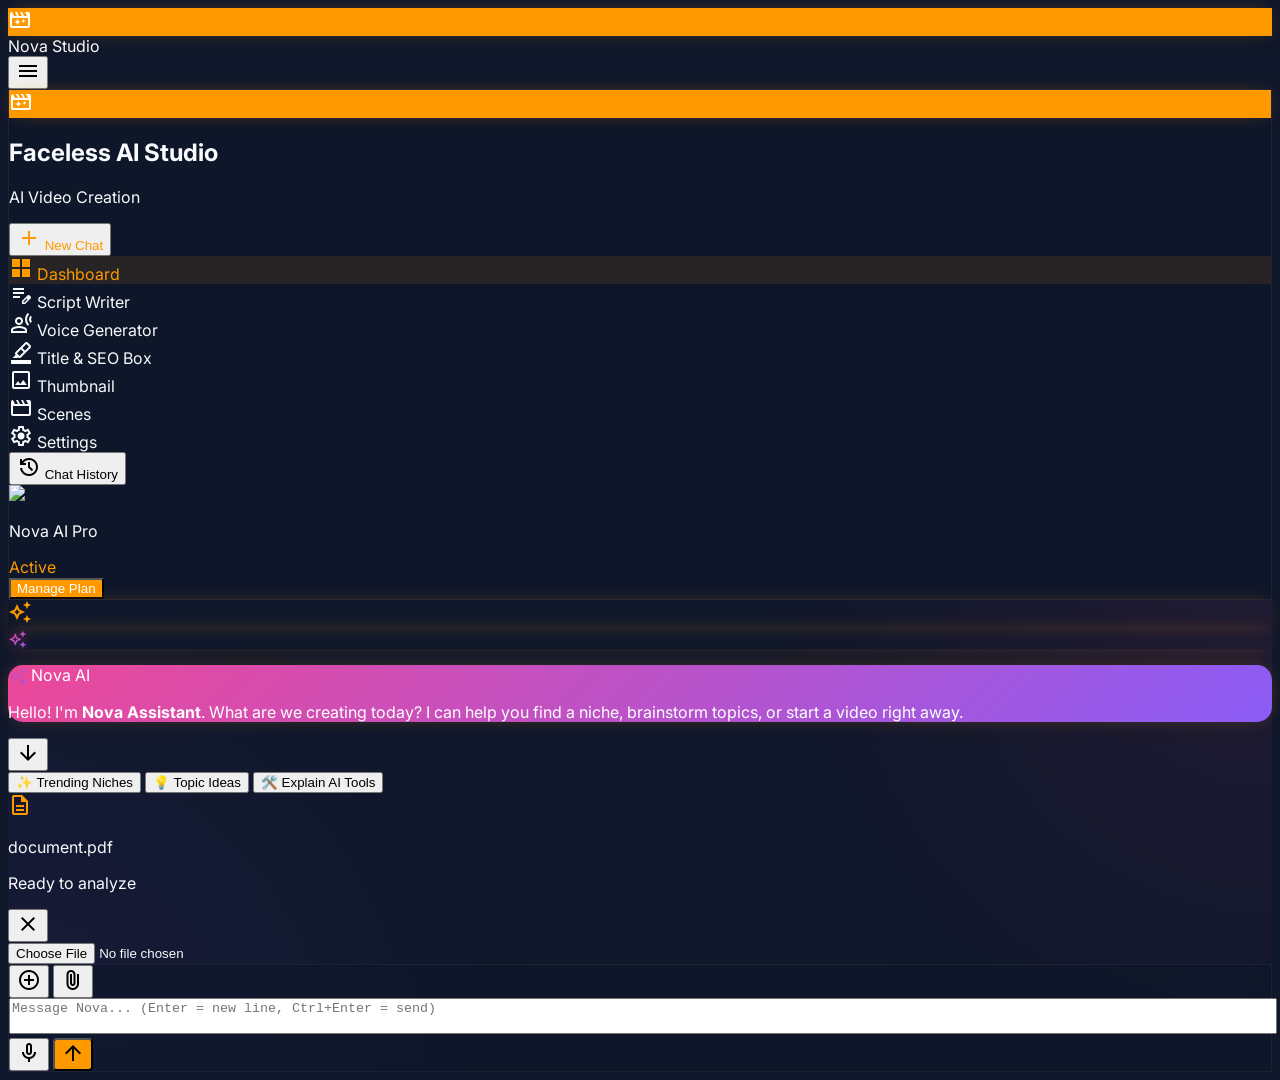
==== commit 8987dfce: "Update project with latest changes for Vercel" ====
--- a/frontend/index.html
+++ b/frontend/index.html
@@ -46,9 +46,27 @@
     class="bg-background-light dark:bg-background-dark font-display text-slate-900 dark:text-slate-100 antialiased overflow-hidden">
     <div class="flex min-h-screen">
 
-        <!-- MAIN SIDEBAR (Unified from User Code) -->
+        <!-- MOBILE HEADER -->
+        <header class="lg:hidden fixed top-0 left-0 right-0 h-16 bg-surface-dark/80 backdrop-blur-lg border-b border-slate-800/50 flex items-center justify-between px-4 z-[60]">
+            <div class="flex items-center gap-2">
+                <div class="size-8 rounded-lg bg-primary flex items-center justify-center glow-blue">
+                    <span class="material-symbols-outlined text-white text-lg">movie_filter</span>
+                </div>
+                <span class="text-sm font-bold text-white uppercase tracking-tight">Nova Studio</span>
+            </div>
+            <button onclick="toggleSidebar()" class="size-10 flex items-center justify-center text-slate-300 hover:text-white transition-colors">
+                <span class="material-symbols-outlined text-[28px]">menu</span>
+            </button>
+        </header>
+
+        <!-- SIDEBAR OVERLAY (Mobile only) -->
+        <div id="sidebar-overlay" onclick="toggleSidebar()" 
+            class="fixed inset-0 bg-black/60 backdrop-blur-sm z-[45] hidden transition-opacity duration-300 opacity-0 lg:hidden">
+        </div>
+
+        <!-- MAIN SIDEBAR -->
         <aside id="main-sidebar"
-            class="w-72 fixed left-0 top-0 h-screen flex flex-col bg-surface-dark border-r border-slate-800/50 overflow-y-auto custom-scrollbar z-50">
+            class="w-72 fixed left-0 top-0 h-screen flex flex-col bg-surface-dark border-r border-slate-800/50 overflow-y-auto custom-scrollbar z-50 transition-transform duration-300 -translate-x-full lg:translate-x-0">
             <div class="p-6 pb-2">
                 <div class="flex items-center gap-3 mb-6">
                     <div class="size-10 rounded-lg bg-primary flex items-center justify-center glow-blue shrink-0">
@@ -110,12 +128,12 @@
                 </div>
             </nav>
 
-            <!-- CHAT HISTORY SIDEBAR SECTION -->
-            <div class="flex-1 overflow-y-auto custom-scrollbar px-4 pt-6 pb-2">
-                <h3 class="text-[10px] font-bold text-slate-500 uppercase tracking-widest pl-2 mb-3">Chat History</h3>
-                <div id="sidebar-chat-history" class="space-y-4">
-                    <!-- Groups injected by JS -->
-                </div>
+            <!-- CHAT HISTORY SIDEBAR BUTTON (Updated) -->
+            <div class="px-4 pt-6 pb-2">
+                <button onclick="openChatHistoryModal()" class="w-full flex items-center gap-3 px-3 py-2.5 rounded-lg text-slate-400 hover:text-white hover:bg-white/5 transition-colors cursor-pointer group">
+                    <span class="material-symbols-outlined text-[22px] group-hover:text-primary transition-colors">history</span>
+                    <span class="text-sm font-medium">Chat History</span>
+                </button>
             </div>
 
             <!-- Sidebar Bottom: Account Card -->
@@ -146,7 +164,7 @@
 
 
         <!-- MAIN VIEWS -->
-        <div class="flex-1 flex flex-col relative w-full h-screen ml-72">
+        <div id="main-content-wrapper" class="flex-1 flex flex-col relative w-full h-screen lg:ml-72 transition-all duration-300 pt-16 lg:pt-0">
 
 
             <!-- DASHBOARD VIEW -->
@@ -163,9 +181,9 @@
 
                 <!-- Chat Messages Area -->
                 <div id="chat-history"
-                    class="flex-1 overflow-y-auto custom-scrollbar px-8 pb-40 space-y-6 max-w-4xl mx-auto w-full">
+                    class="flex-1 overflow-y-auto custom-scrollbar px-8 space-y-6 max-w-4xl mx-auto w-full">
                     <!-- Initial Welcome Message -->
-                    <div class="flex gap-4">
+                    <div id="chat-welcome-message" class="flex gap-4">
                         <div
                             class="size-10 rounded-full bg-primary/20 flex items-center justify-center flex-shrink-0 glow-blue border border-primary/30">
                             <span class="material-symbols-outlined nova-spark-icon text-xl">auto_awesome</span>
@@ -183,13 +201,13 @@
 
                 <!-- Scroll to Bottom Button -->
                 <button id="scroll-bottom-btn" onclick="scrollToBottom()"
-                    class="absolute bottom-28 right-10 size-10 bg-slate-800 border border-slate-700 text-white rounded-full shadow-2xl flex items-center justify-center transition-all opacity-0 translate-y-4 pointer-events-none z-30 hover:bg-slate-700">
+                    class="absolute bottom-10 right-10 size-10 bg-slate-800 border border-slate-700 text-white rounded-full shadow-2xl flex items-center justify-center transition-all opacity-0 translate-y-4 pointer-events-none z-30 hover:bg-slate-700">
                     <span class="material-symbols-outlined text-[20px]">arrow_downward</span>
                 </button>
 
-                <!-- Floating Input Area -->
+                <!-- Floating Input Area (Updated to Flex) -->
                 <div id="chat-input-container"
-                    class="absolute bottom-0 left-0 right-0 p-8 pt-0 z-20 pointer-events-none">
+                    class="w-full p-8 pt-4 z-20">
                     <div class="max-w-4xl mx-auto w-full pointer-events-auto">
                         <!-- Suggested Prompts -->
                         <div class="flex gap-3 mb-4 overflow-x-auto custom-scrollbar pb-2">
@@ -443,12 +461,12 @@
             </main>
 
             <!-- SCENES PAGE -->
-            <main id="view-scenes" class="view-wrapper view-hidden flex-1 overflow-hidden bg-background-dark bg-gradient-dark relative flex flex-col pt-8">
-                <!-- Two Column Layout Area -->
-                <div class="flex flex-1 overflow-hidden h-full max-w-[1600px] mx-auto w-full pb-8 px-6 gap-6">
+            <main id="view-scenes" class="view-wrapper view-hidden flex-1 overflow-y-auto lg:overflow-hidden bg-background-dark bg-gradient-dark relative flex flex-col pt-8">
+                <!-- Two Column Layout Area (Responsive Stacking) -->
+                <div class="flex flex-col lg:flex-row flex-1 max-w-[1600px] mx-auto w-full pb-8 px-4 lg:px-6 gap-6">
                     
                     <!-- LEFT COLUMN: ChatGPT Style Chat Interface -->
-                    <div class="w-1/3 flex flex-col bg-surface-dark border border-slate-700/50 rounded-2xl shadow-xl overflow-hidden glass-panel relative group">
+                    <div class="w-full lg:w-1/3 flex flex-col bg-surface-dark border border-slate-700/50 rounded-2xl shadow-xl overflow-hidden glass-panel relative group min-h-[400px]">
                         
                         <!-- Header -->
                         <div class="px-6 py-4 flex items-center justify-between border-b border-slate-700/50 bg-slate-800/20">
@@ -469,7 +487,7 @@
 
                             <div class="flex-1 flex flex-col gap-4">
                                 <label class="text-xs font-bold text-slate-500 uppercase tracking-widest">Paste your script/lyrics here</label>
-                                <textarea id="scenes-script-input" class="flex-1 w-full bg-slate-800/50 border border-slate-700 rounded-xl p-4 text-white placeholder-slate-500 focus:outline-none focus:border-primary transition-all resize-none text-sm leading-relaxed" placeholder="Once upon a time in a silent forest..."></textarea>
+                                <textarea id="scenes-script-input" class="flex-1 w-full bg-slate-800/50 border border-slate-700 rounded-xl p-4 text-white placeholder-slate-500 focus:outline-none focus:border-primary transition-all resize-none text-sm leading-relaxed min-h-[150px]" placeholder="Once upon a time in a silent forest..."></textarea>
                             </div>
 
                             <button onclick="generateScenesFromScript()" id="generate-scenes-btn" class="w-full py-4 bg-primary hover:bg-blue-500 text-white font-black rounded-xl shadow-lg transition-all flex items-center justify-center gap-3 group">
@@ -480,7 +498,7 @@
                     </div>
 
                     <!-- RIGHT COLUMN: Generated Scenes Grid -->
-                    <div class="w-2/3 flex flex-col h-full bg-surface-dark border border-slate-700/50 rounded-2xl p-6 glass-panel overflow-y-auto custom-scrollbar">
+                    <div class="w-full lg:w-2/3 flex flex-col h-full bg-surface-dark border border-slate-700/50 rounded-2xl p-6 glass-panel overflow-y-auto custom-scrollbar min-h-[500px]">
                         <div class="flex items-center justify-between mb-6">
                             <h2 class="text-2xl font-black text-white flex items-center gap-3">
                                 <span class="material-symbols-outlined text-primary text-3xl">movie</span>
@@ -886,8 +904,44 @@
         </div>
 
     </div> <!-- layout root -->
-    <script src="./script.js?v=1.1"></script>
-    <script src="./nova_funcs.js?v=1.1"></script>
+    <!-- CHAT HISTORY MODAL -->
+    <div id="history-modal" class="fixed inset-0 z-[100] flex items-center justify-center hidden">
+        <!-- Overlay Backdrop -->
+        <div class="absolute inset-0 bg-black/60 backdrop-blur-md" onclick="closeChatHistoryModal()"></div>
+        
+        <!-- Modal Content -->
+        <div class="relative w-full max-w-2xl max-h-[80vh] bg-surface-dark border border-slate-700/50 rounded-3xl shadow-2xl overflow-hidden flex flex-col glow-blue mx-4">
+            <!-- Header -->
+            <div class="p-6 border-b border-slate-800 flex items-center justify-between shrink-0">
+                <div class="flex items-center gap-3">
+                    <div class="size-10 rounded-xl bg-primary/10 flex items-center justify-center glow-blue">
+                        <span class="material-symbols-outlined text-primary">history</span>
+                    </div>
+                    <h3 class="text-xl font-bold text-white">Chat History</h3>
+                </div>
+                <button onclick="closeChatHistoryModal()" class="size-10 rounded-full hover:bg-white/5 text-slate-400 hover:text-white transition-colors flex items-center justify-center">
+                    <span class="material-symbols-outlined">close</span>
+                </button>
+            </div>
+
+            <!-- Scrollable List -->
+            <div id="modal-history-list" class="flex-1 overflow-y-auto custom-scrollbar p-6 space-y-4">
+                <!-- Items injected by JS -->
+                <div class="flex flex-col items-center justify-center py-20 text-slate-500">
+                    <div class="size-12 rounded-full border-2 border-slate-700 border-t-primary animate-spin mb-4"></div>
+                    <p class="text-sm font-medium tracking-wide">Loading your history...</p>
+                </div>
+            </div>
+
+            <!-- Footer -->
+            <div class="p-4 bg-slate-900/50 border-t border-slate-800 flex justify-center shrink-0">
+                <p class="text-[10px] font-bold text-slate-500 uppercase tracking-widest">Select a chat to continue or delete</p>
+            </div>
+        </div>
+    </div>
+
+    <script src="./script.js?v=1.2"></script>
+    <script src="./nova_funcs.js?v=1.2"></script>
 </body>
 
 </html>
--- a/frontend/style.css
+++ b/frontend/style.css
@@ -251,4 +251,121 @@
 @keyframes toastFadeOut {
     from { opacity: 1; }
     to { opacity: 0; transform: translateY(-10px); }
+}
+
+/* ============================================================
+   HISTORY MODAL & ITEM STYLES
+   ============================================================ */
+#history-modal.hidden {
+    display: none !important;
+}
+
+#history-modal:not(.hidden) {
+    display: flex !important;
+}
+
+.history-item {
+    background: rgba(255, 255, 255, 0.03);
+    border: 1px solid rgba(255, 255, 255, 0.05);
+    border-radius: 16px;
+    padding: 16px;
+    transition: all 0.3s ease;
+    cursor: pointer;
+    position: relative;
+    overflow: hidden;
+}
+
+.history-item:hover {
+    background: rgba(255, 255, 255, 0.06);
+    border-color: rgba(37, 106, 244, 0.3);
+    transform: translateY(-2px);
+}
+
+.history-item-active {
+    background: rgba(37, 106, 244, 0.1) !important;
+    border-color: rgba(37, 106, 244, 0.5) !important;
+}
+
+.delete-history-btn {
+    opacity: 0;
+    transition: all 0.2s ease;
+}
+
+.history-item:hover .delete-history-btn {
+    opacity: 1;
+}
+
+@keyframes modalFadeIn {
+    from { opacity: 0; transform: scale(0.95); }
+    to { opacity: 1; transform: scale(1); }
+}
+
+#history-modal .relative {
+    animation: modalFadeIn 0.3s cubic-bezier(0.16, 1, 0.3, 1);
+}
+
+/* ============================================================
+   RESPONSIVE OVERRIDES & MOBILE SIDEBAR
+   ============================================================ */
+
+/* Mobile Sidebar & Overlay states */
+aside#main-sidebar.sidebar-open {
+    transform: translateX(0) !important;
+}
+
+#sidebar-overlay.active {
+    display: block !important;
+    opacity: 1 !important;
+}
+
+/* Chat area responsiveness */
+@media (max-width: 768px) {
+    #chat-history {
+        padding-left: 1rem !important;
+        padding-right: 1rem !important;
+    }
+    
+    .ai-chat-bubble, .user-chat-bubble {
+        max-width: 95% !important;
+    }
+
+    #chat-input-container {
+        padding: 1rem !important;
+    }
+
+    /* Stack suggestions on mobile */
+    #chat-input-container .flex.gap-3 {
+        padding-bottom: 0.5rem;
+    }
+}
+
+/* View Wrapper adjustments */
+@media (max-width: 1024px) {
+    .view-wrapper {
+        padding-top: 1rem !important;
+    }
+    
+    /* Dashboard: Resize large central icon on mobile */
+    #view-dashboard .ps-16 {
+        width: 3.5rem !important;
+        height: 3.5rem !important;
+    }
+    
+    #view-dashboard .pt-10 {
+        padding-top: 1.5rem !important;
+    }
+}
+
+/* Fix for overlapping input on very small heights */
+@media (max-height: 600px) {
+    #view-dashboard .pt-10 {
+        display: none !important;
+    }
+}
+
+/* History delete button visibility on mobile (no hover) */
+@media (max-width: 1024px) {
+    .delete-history-btn {
+        opacity: 1 !important;
+    }
 }
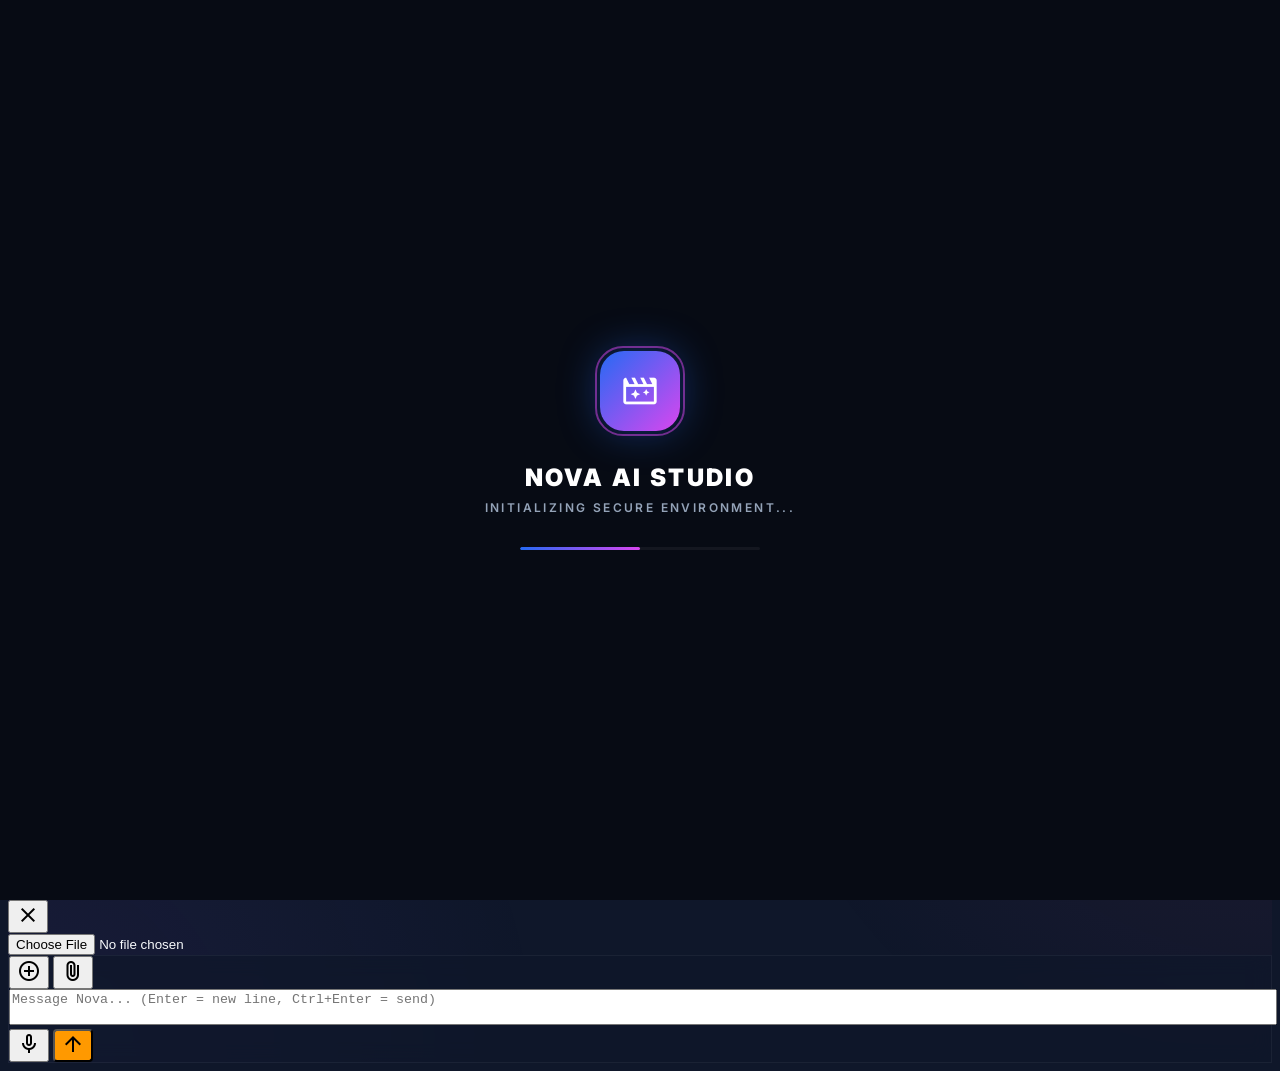
==== commit 0097eacf: "feat: Add Clerk Auth and Ultra-Premium Splash Screens" ====
--- a/frontend/index.html
+++ b/frontend/index.html
@@ -12,6 +12,63 @@
     <link href="https://fonts.googleapis.com/css2?family=Material+Symbols+Outlined:wght,FILL@100..700,0..1&display=swap"
         rel="stylesheet" />
     <link rel="stylesheet" href="./style.css">
+
+    <!-- ── Clerk Auth Guard ────────────────────────────────────
+         Replace YOUR_PUBLISHABLE_KEY with your actual key from
+         https://dashboard.clerk.com → API Keys -->
+    <script
+        crossorigin="anonymous"
+        data-clerk-publishable-key="pk_test_cXVpY2stZGFzc2llLTMyLmNsZXJrLmFjY291bnRzLmRldiQ"
+        src="https://cdn.jsdelivr.net/npm/@clerk/clerk-js@5/dist/clerk.browser.js"
+        type="text/javascript"
+    ></script>
+    <script id="clerk-auth-init">
+        (async function () {
+            if (!window.Clerk) {
+                console.warn('[Clerk] Script not loaded - running without auth.');
+                return;
+            }
+            try {
+                await window.Clerk.load();
+            } catch (e) {
+                console.warn('[Clerk] Could not load – running without auth.', e);
+                return;
+            }
+
+                // Not signed in → redirect to login
+                if (!window.Clerk.user) {
+                    window.location.replace('./login.html');
+                    return;
+                }
+
+                // ── Populate user card in sidebar ─────────────────
+                const user = window.Clerk.user;
+                const name  = user.fullName || user.firstName || user.emailAddresses?.[0]?.emailAddress || 'Nova User';
+                const email = user.emailAddresses?.[0]?.emailAddress || '';
+                const avatar = user.imageUrl ||
+                    `https://api.dicebear.com/7.x/bottts/svg?seed=${encodeURIComponent(name)}&backgroundColor=transparent&primaryColor=256af4`;
+
+                const nameEl   = document.getElementById('clerk-user-name');
+                const emailEl  = document.getElementById('clerk-user-email');
+                const avatarEl = document.getElementById('clerk-user-avatar');
+                if (nameEl)  nameEl.textContent  = name;
+                if (emailEl) emailEl.textContent = email;
+                if (avatarEl) avatarEl.src = avatar;
+
+                // Expose sign-out globally so the button can call it
+                window.clerkSignOut = async () => {
+                    await window.Clerk.signOut();
+                    window.location.replace('./login.html');
+                };
+                
+                // Hide splash screen if successfully authenticated
+                const splash = document.getElementById('nova-splash-screen');
+                if (splash) {
+                    splash.classList.add('hidden');
+                    setTimeout(() => splash.remove(), 600);
+                }
+        })();
+    </script>
     <script id="tailwind-config">
         tailwind.config = {
             darkMode: "class",
@@ -42,8 +99,42 @@
     </script>
 </head>
 
-<body
-    class="bg-background-light dark:bg-background-dark font-display text-slate-900 dark:text-slate-100 antialiased overflow-hidden">
+<body class="flex bg-background-dark text-white font-display overflow-hidden dark">
+
+    <!-- ── Ultra-Premium Nova Splash Screen ── -->
+    <div id="nova-splash-screen" style="position:fixed;inset:0;z-index:99999;background:#070b14;display:flex;align-items:center;justify-content:center;transition:opacity 0.6s cubic-bezier(0.16, 1, 0.3, 1), visibility 0.6s;">
+        <style>
+            .splash-content { display: flex; flex-direction: column; align-items: center; gap: 2rem; animation: pulse-glow 2s ease-in-out infinite alternate; }
+            .splash-logo {
+                width: 80px; height: 80px; border-radius: 24px; display: flex; align-items: center; justify-content: center; position: relative;
+                background: linear-gradient(135deg, #256af4, #d946ef); box-shadow: 0 0 40px rgba(37,106,244,0.4);
+            }
+            .splash-logo::after { content: ''; position: absolute; inset: -5px; border-radius: 28px; border: 2px solid rgba(217,70,239,0.5); animation: expand-ring 1.5s linear infinite; }
+            .splash-logo span { font-size: 2.5rem; color: #fff; }
+            .splash-text { text-align: center; }
+            .splash-title { font-size: 1.5rem; font-weight: 900; letter-spacing: 0.1em; color: #fff; margin-bottom: 0.5rem; }
+            .splash-subtitle { font-size: 0.75rem; font-weight: 600; letter-spacing: 0.2em; color: #94a3b8; text-transform: uppercase; }
+            .splash-progress { width: 240px; height: 3px; background: rgba(255,255,255,0.05); border-radius: 6px; overflow: hidden; position: relative; }
+            .splash-progress-bar { position: absolute; top: 0; left: 0; bottom: 0; width: 50%; background: linear-gradient(90deg, #256af4, #d946ef); border-radius: 6px; animation: progress-scan 1.5s ease-in-out infinite; }
+            @keyframes expand-ring { 0% { transform: scale(0.8); opacity: 1; } 100% { transform: scale(1.4); opacity: 0; } }
+            @keyframes progress-scan { 0% { transform: translateX(-100%); width: 30%; } 50% { width: 50%; } 100% { transform: translateX(300%); width: 30%; } }
+            @keyframes pulse-glow { 0% { transform: scale(0.98); filter: drop-shadow(0 0 20px rgba(37,106,244,0.2)); } 100% { transform: scale(1); filter: drop-shadow(0 0 40px rgba(217,70,239,0.3)); } }
+            #nova-splash-screen.hidden { opacity: 0; visibility: hidden; pointer-events: none; }
+        </style>
+        <div class="splash-content">
+            <div class="splash-logo">
+                <span class="material-symbols-outlined">movie_filter</span>
+            </div>
+            <div class="splash-text">
+                <div class="splash-title">NOVA AI STUDIO</div>
+                <div class="splash-subtitle">INITIALIZING SECURE ENVIRONMENT...</div>
+            </div>
+            <div class="splash-progress">
+                <div class="splash-progress-bar"></div>
+            </div>
+        </div>
+    </div>
+
     <div class="flex min-h-screen">
 
         <!-- MOBILE HEADER -->
@@ -136,27 +227,27 @@
                 </button>
             </div>
 
-            <!-- Sidebar Bottom: Account Card -->
+            <!-- Sidebar Bottom: Dynamic Clerk Account Card -->
             <div class="p-4 pb-6 mt-auto shrink-0">
                 <div class="bg-slate-900/40 rounded-2xl p-4 border border-slate-800/40">
                     <div class="flex items-center gap-3 mb-3">
-                        <div
-                            class="size-10 rounded-full bg-slate-800 overflow-hidden ring-2 ring-primary/20 p-1 flex items-center justify-center">
-                            <!-- New Cool Bot/AI Avatar Image -->
-                            <img class="w-full h-full object-contain drop-shadow-[0_0_8px_rgba(37,106,244,0.8)]"
-                                data-alt="Nova AI Avatar"
+                        <div class="size-10 rounded-full bg-slate-800 overflow-hidden ring-2 ring-primary/20 p-1 flex items-center justify-center flex-shrink-0">
+                            <img id="clerk-user-avatar"
+                                class="w-full h-full object-contain drop-shadow-[0_0_8px_rgba(37,106,244,0.8)]"
+                                alt="User Avatar"
                                 src="https://api.dicebear.com/7.x/bottts/svg?seed=NovaAI4&backgroundColor=transparent&primaryColor=256af4" />
                         </div>
                         <div class="flex-1 min-w-0">
-                            <p class="text-sm font-semibold truncate text-white">Nova AI Pro</p>
-                            <span
-                                class="inline-flex items-center rounded-full bg-primary/20 px-2 py-0.5 text-[10px] font-bold text-primary tracking-wider uppercase">Active
-                            </span>
-                        </div>
-                    </div>
-                    <button
-                        class="w-full py-2 bg-primary hover:bg-primary/90 text-white rounded-lg text-xs font-bold transition-all shadow-lg shadow-primary/20">
-                        Manage Plan
+                            <p id="clerk-user-name" class="text-sm font-semibold truncate text-white">Nova AI Pro</p>
+                            <p id="clerk-user-email" class="text-[10px] text-slate-500 truncate"></p>
+                        </div>
+                    </div>
+                    <!-- Sign-out button -->
+                    <button id="clerk-sign-out-btn"
+                        onclick="typeof window.clerkSignOut === 'function' ? window.clerkSignOut() : (window.location.href = './login.html')"
+                        class="w-full py-2 flex items-center justify-center gap-2 bg-slate-800 hover:bg-red-500/15 border border-slate-700 hover:border-red-500/40 text-slate-400 hover:text-red-400 rounded-lg text-xs font-bold transition-all">
+                        <span class="material-symbols-outlined text-[15px]">logout</span>
+                        Sign Out
                     </button>
                 </div>
             </div>
